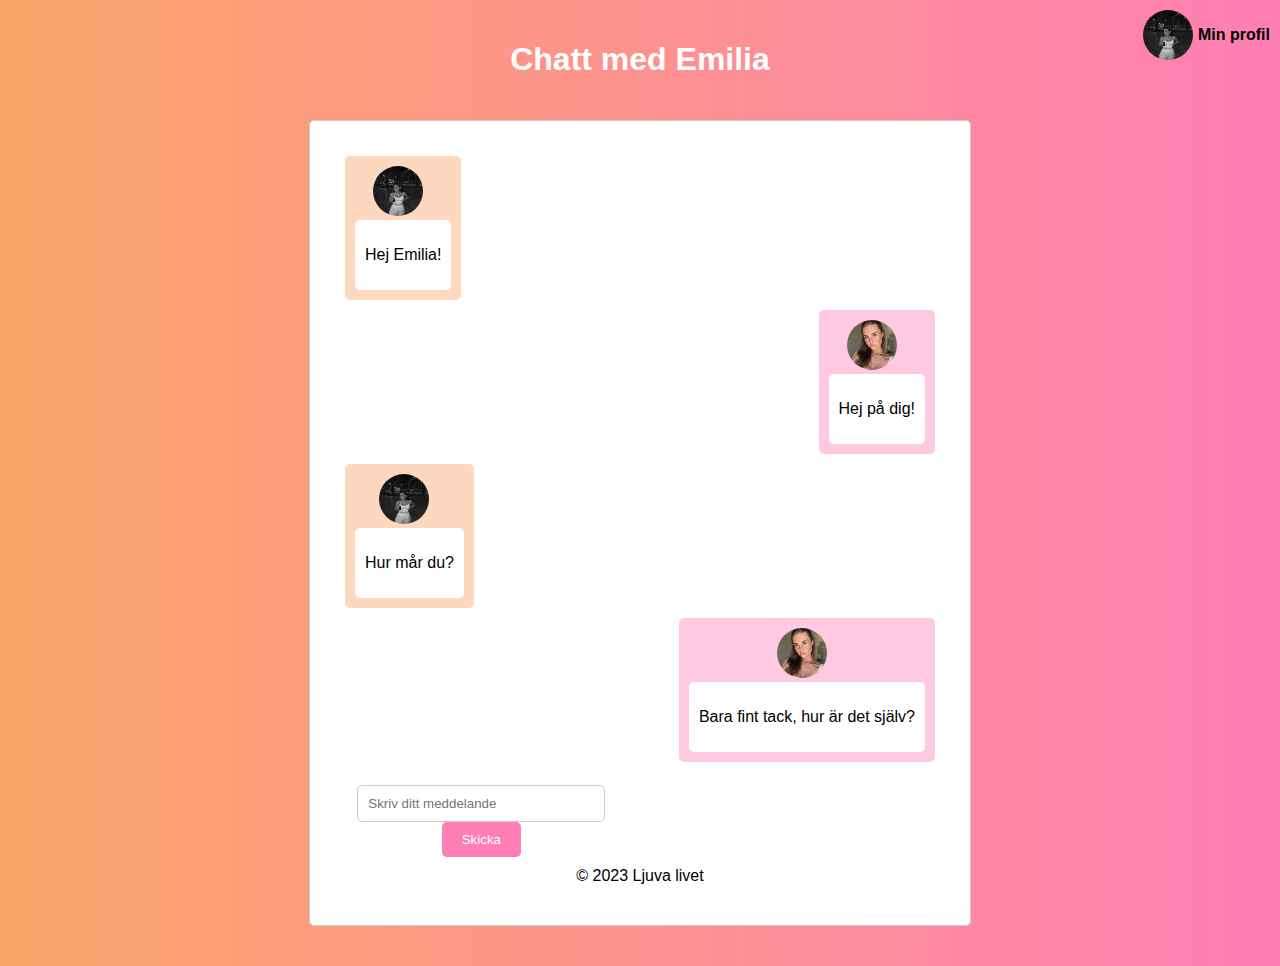
==== chat.html @ c6500f0e "hela sajten" ====
<!DOCTYPE html>
<html>

<head>
    <title>Ljuva hem - Chatta</title>
    <link rel="stylesheet" type="text/css" href="chat.css">
</head>

<body>
    <header>
        <div class="profile-info">
            <img src="me.jpg" alt="Min profilbild">
            <span>Min profil</span>
        </div>
        <h1>Chatt med Emilia</h1>
    </header>

    <div class="chat-container">
        <div class="chat">
            <div class="message sent">
                <img src="me.jpg" alt="Profilbild">
                <div class="message-content">
                    <p>Hej Emilia!</p>
                </div>
            </div>
            <div class="message received">
                <img src="emilia.jpg" alt="Profilbild">
                <div class="message-content">
                    <p>Hej på dig!</p>
                </div>
           
            </div>
            <div class="message sent">
                <img src="me.jpg" alt="Profilbild">
                <div class="message-content">
                    <p>Hur mår du?</p>
                </div>
            </div>
            <div class="message received">
                <img src="emilia.jpg" alt="Profilbild">
                <div class="message-content">
                    <p>Bara fint tack, hur är det själv?</p>
                </div>
            <!-- Lägg till fler meddelanden här -->
        </div>
        <br>

        <div class="input-container">
            <input type="text" id="message" placeholder="Skriv ditt meddelande">
            <button id="send-button">Skicka</button>
        </div>
    </div>

    <footer>
        &copy; 2023 Ljuva livet
    </footer>
</body>

</html>
---- chat.css ----
body {
    font-family: Verdana, Geneva, Tahoma, sans-serif;
    background: linear-gradient(90deg, #faa669, #ff7eb5);
    text-align: center;
    color: #fff;
    margin: 0;
    padding: 0;
}

header {
    padding: 20px;
}

.profile-info {
    display: flex;
    align-items: center;
    position: absolute;
    top: 10px;
    right: 10px;
    color: #000000;
}

.profile-info img {
    width: 50px;
    height: 50px;
    border-radius: 50%;
    margin-right: 5px;
}

.profile-info span {
    font-weight: bold;
}

h1 {
    color: #fff;
    font-size: 2rem;
}

.chat-container {
    max-width: 600px;
    margin: 0 auto;
    background: #fff;
    border: 1px solid #ccc;
    border-radius: 5px;
    padding: 30px;
    margin-bottom: 40px;
}

.chat {
    display: flex;
    flex-direction: column;
    align-items: flex-start;
}

.message {
    display: inline-block;
    padding: 10px;
    margin: 5px;
    border-radius: 5px;
}

.received {
    align-self: flex-end;
    background-color: #ff7eb668;
}

.sent {
    align-self: flex-start;
    background-color: #faa5696e;
}

img {
    width: 50px;
    height: 50px;
    border-radius: 50%;
    margin-right: 10px;
}

.message-content {
    padding: 10px;
    background: #fff;
    border-radius: 5px;
    word-wrap: break-word;
    color: #000000;
}

input {
    width: 80%;
    padding: 10px;
    border: 1px solid #ccc;
    border-radius: 5px;
}

#send-button {
    background: #ff7eb5;
    color: #fff;
    border: none;
    padding: 10px 20px;
    border-radius: 5px;
    cursor: pointer;
}

footer {
    color: #000;
    padding: 10px;
}
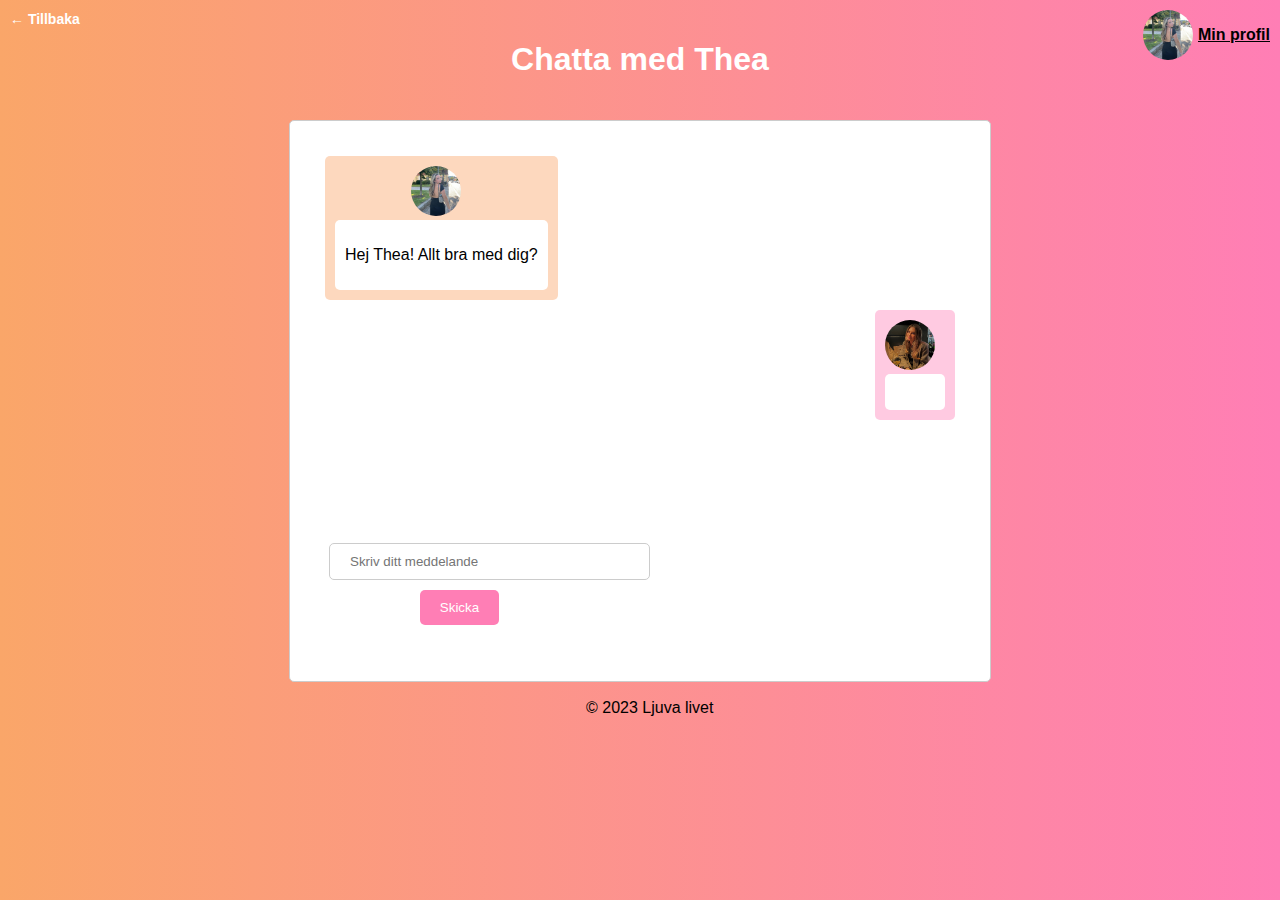
==== commit 0dad73e2: "ändring" ====
--- a/chat.html
+++ b/chat.html
@@ -2,54 +2,46 @@
 <html>
 
 <head>
+     <meta charset="UTF-8">
+    <meta name="viewport" content="width=device-width, initial-scale=1.0">
     <title>Ljuva hem - Chatta</title>
     <link rel="stylesheet" type="text/css" href="chat.css">
 </head>
 
 <body>
     <header>
-        <div class="profile-info">
-            <img src="me.jpg" alt="Min profilbild">
+        <div class="back-button">
+            <a href="flirt.html">&#8592; Tillbaka</a>
+        </div>
+        <a href="skapakonto.html" class="profile-info">
+            <img src="stina.jpg" alt="Min profil">
             <span>Min profil</span>
-        </div>
-        <h1>Chatt med Emilia</h1>
+        </a>
+        <h1>Chatta med Thea</h1>
     </header>
 
     <div class="chat-container">
         <div class="chat">
             <div class="message sent">
-                <img src="me.jpg" alt="Profilbild">
+                <img src="stina.jpg" alt="Profilbild">
                 <div class="message-content">
-                    <p>Hej Emilia!</p>
+                    <p>Hej Thea! Allt bra med dig?</p>
                 </div>
             </div>
             <div class="message received">
-                <img src="emilia.jpg" alt="Profilbild">
+                <img src="thea.jpg" alt="Profilbild">
                 <div class="message-content">
-                    <p>Hej på dig!</p>
-                </div>
-           
-            </div>
-            <div class="message sent">
-                <img src="me.jpg" alt="Profilbild">
-                <div class="message-content">
-                    <p>Hur mår du?</p>
+                    <p></p>
                 </div>
             </div>
-            <div class="message received">
-                <img src="emilia.jpg" alt="Profilbild">
-                <div class="message-content">
-                    <p>Bara fint tack, hur är det själv?</p>
-                </div>
-            <!-- Lägg till fler meddelanden här -->
-        </div>
         <br>
 
         <div class="input-container">
-            <input type="text" id="message" placeholder="Skriv ditt meddelande">
+            <input type="text" id="message-input" placeholder="Skriv ditt meddelande">
             <button id="send-button">Skicka</button>
         </div>
-    </div>
+        
+        <div id="chat-messages"></div>
 
     <footer>
         &copy; 2023 Ljuva livet
--- a/chat.css
+++ b/chat.css
@@ -5,6 +5,19 @@
     color: #fff;
     margin: 0;
     padding: 0;
+}
+
+.back-button {
+    position: absolute;
+    top: 10px;
+    left: 10px;
+}
+
+.back-button a {
+    text-decoration: none;
+    color: #fff;
+    font-weight: bold;
+    font-size: 14px;
 }
 
 header {
@@ -37,13 +50,23 @@
 }
 
 .chat-container {
-    max-width: 600px;
-    margin: 0 auto;
+    max-width: 50%;
+    max-height: 500px;
+    margin: auto;
     background: #fff;
     border: 1px solid #ccc;
     border-radius: 5px;
     padding: 30px;
-    margin-bottom: 40px;
+    margin-bottom: 60px;
+}
+
+.input-container {
+    display: flex;
+    flex-direction: column;
+    align-items: center;
+    justify-content: center;
+    height: 100%;
+    text-align: center;
 }
 
 .chat {
@@ -85,10 +108,12 @@
 }
 
 input {
-    width: 80%;
-    padding: 10px;
+    width: 100%;
+    padding: 10px 20px;
     border: 1px solid #ccc;
     border-radius: 5px;
+    margin-left: 60px;
+    margin-top: 100px;
 }
 
 #send-button {
@@ -98,9 +123,12 @@
     padding: 10px 20px;
     border-radius: 5px;
     cursor: pointer;
+    margin-top: 10px; /* Lägg till detta för att skapa ett mellanrum mellan textfältet och knappen */
 }
 
 footer {
     color: #000;
     padding: 10px;
+    margin-left: 40%;
+    margin-top: 10%;
 }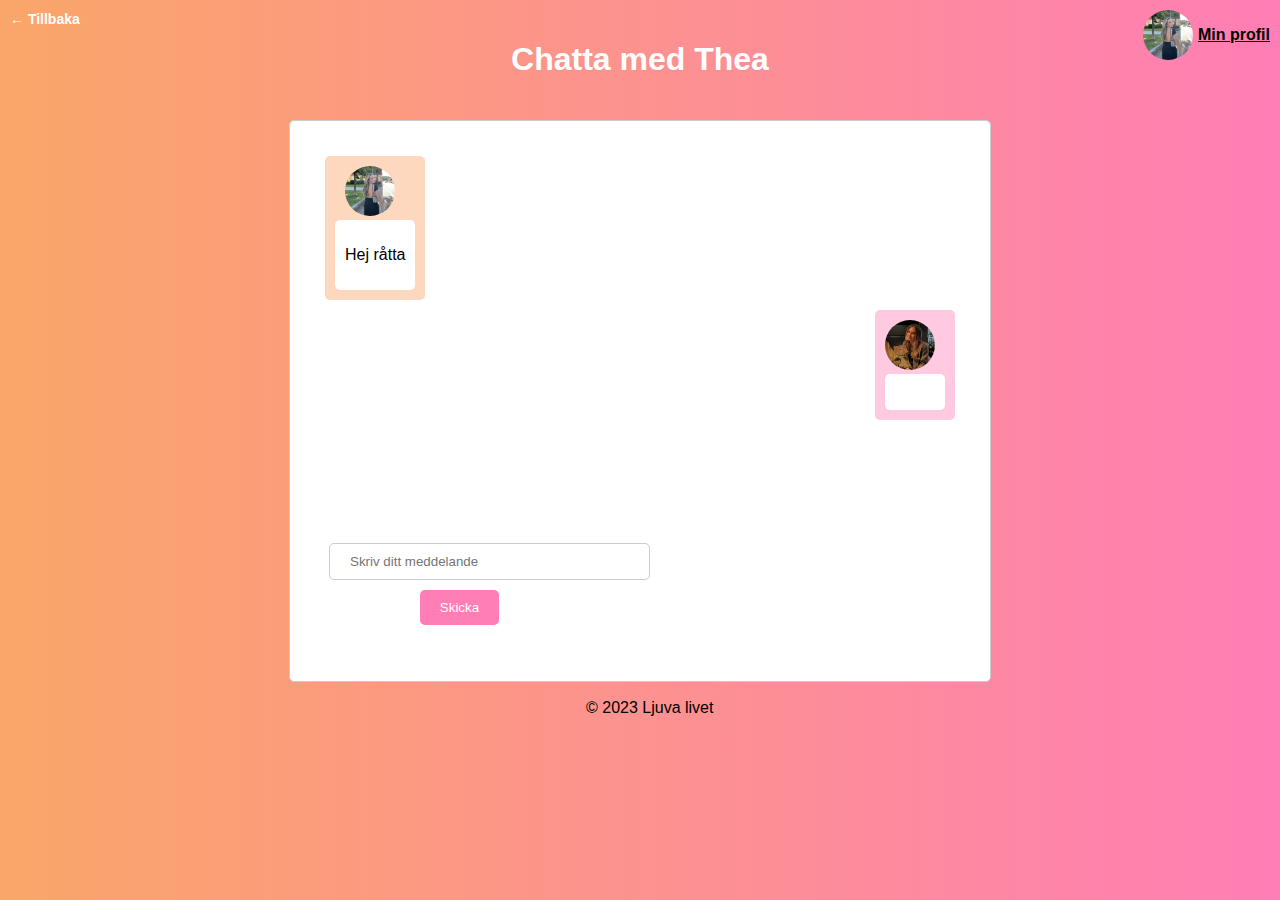
==== commit e722102e: "ändring" ====
--- a/chat.html
+++ b/chat.html
@@ -2,6 +2,15 @@
 <html>
 
 <head>
+    <!-- Google tag (gtag.js) -->
+<script async src="https://www.googletagmanager.com/gtag/js?id=G-245NWX6DBF"></script>
+<script>
+  window.dataLayer = window.dataLayer || [];
+  function gtag(){dataLayer.push(arguments);}
+  gtag('js', new Date());
+
+  gtag('config', 'G-245NWX6DBF');
+</script>
      <meta charset="UTF-8">
     <meta name="viewport" content="width=device-width, initial-scale=1.0">
     <title>Ljuva hem - Chatta</title>
@@ -25,7 +34,7 @@
             <div class="message sent">
                 <img src="stina.jpg" alt="Profilbild">
                 <div class="message-content">
-                    <p>Hej Thea! Allt bra med dig?</p>
+                    <p>Hej råtta</p>
                 </div>
             </div>
             <div class="message received">
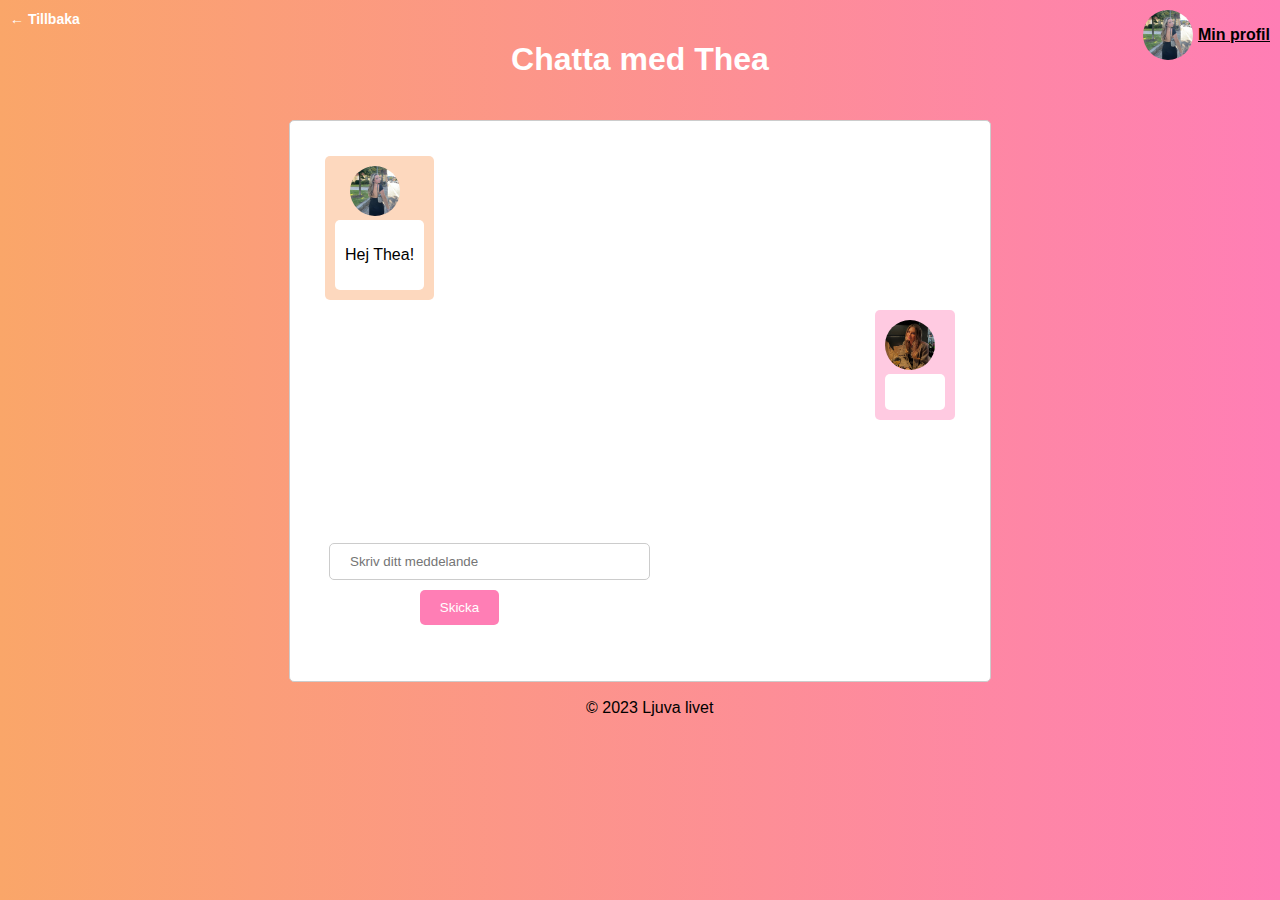
==== commit 4f57d18b: "ändring" ====
--- a/chat.html
+++ b/chat.html
@@ -34,7 +34,7 @@
             <div class="message sent">
                 <img src="stina.jpg" alt="Profilbild">
                 <div class="message-content">
-                    <p>Hej råtta</p>
+                    <p>Hej Thea!</p>
                 </div>
             </div>
             <div class="message received">
